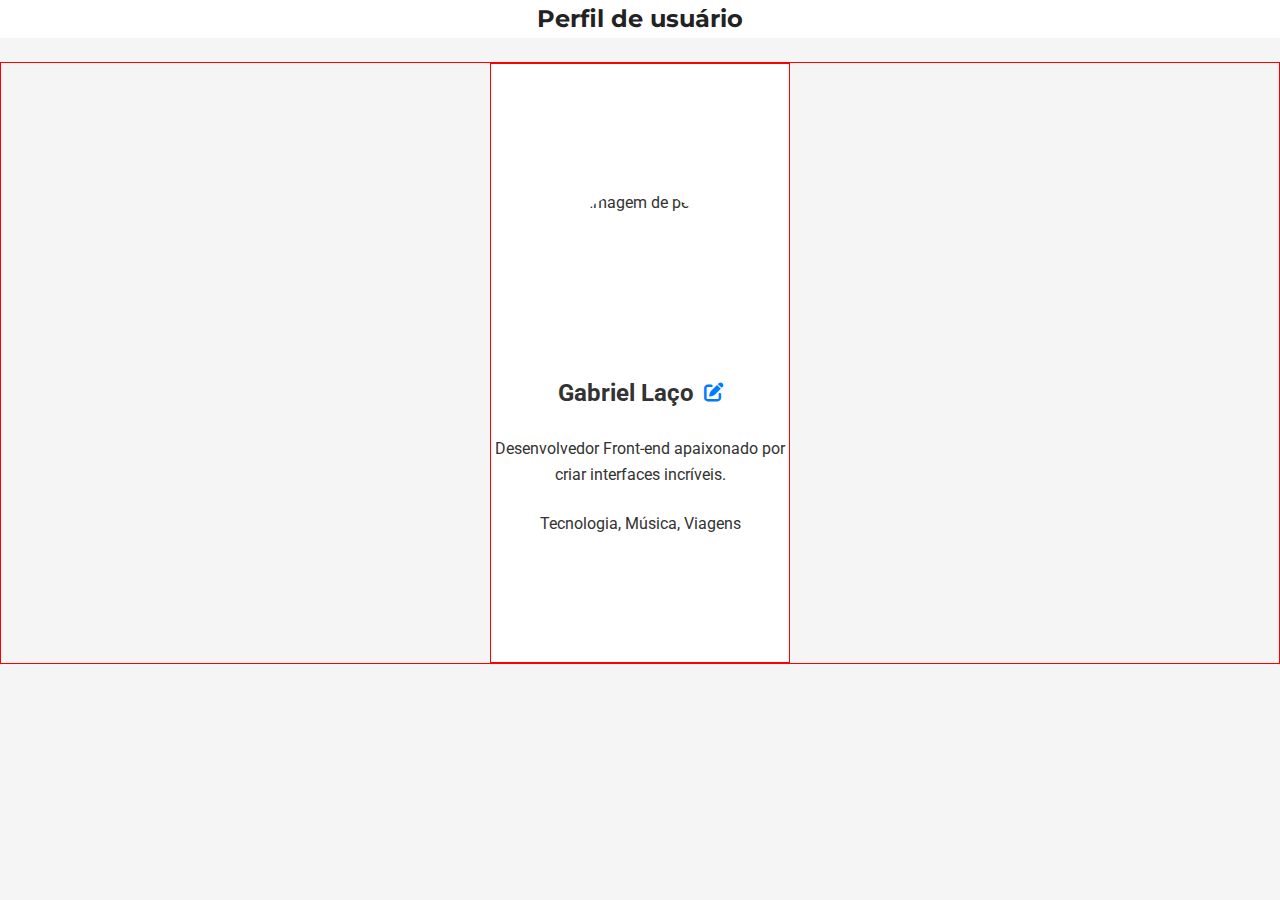
==== aula_03/index.html @ 2304dc4b "Começando atividade aula03" ====
<!DOCTYPE html>
<html lang="en">
  <head>
    <meta charset="UTF-8" />
    <meta name="viewport" content="width=device-width, initial-scale=1.0" />
    <link
      href="https://fonts.googleapis.com/css2?family=Roboto:wght@400;500;700&family=Montserrat:wght@400;500;700&display=swap"
      rel="stylesheet"
    />
    <link rel="stylesheet" href="https://cdnjs.cloudflare.com/ajax/libs/font-awesome/6.0.0-beta3/css/all.min.css">
  </head>
    <link rel="stylesheet" href="styles.css" />
    <title>Meu perfil</title>
  </head>
  <body>
    <header>
      <h2>Perfil de usuário</h2>
    </header>
    <main>
      <div class="container">
        <img
          src="https://i.pinimg.com/236x/21/9e/ae/219eaea67aafa864db091919ce3f5d82.jpg"
          alt="Imagem de perfil"
        />
          <div class="userName-container">
            <span class="userName">Gabriel Laço</span>
            <button class="edit-btn">
              <i class="fas fa-edit"></i>
            </button>
          </div>
          <div class="userDescription">
            <P>
              Desenvolvedor Front-end apaixonado por criar interfaces incríveis.
            </P>
          </div>
          <div class="userInterests">
            <p>
              Tecnologia, Música, Viagens
            </p>
          </div>
      </div>
    </main>
    <script src="script.js"></script>
  </body>
</html>
---- aula_03/styles.css ----
* {
  padding: 0;
  margin: 0;
  box-sizing: border-box;
}

:root {
  --wt-background: #f5f5f5;
  --wt-text: #333333;
  --wt-border: #dddddd;
  --wt-links: #007bff;
  --wt-buttonDarkMode: #444444;
  --wt-header: #ffffff;
  --wt-container: #ffffff;
  --wt-footer: #222222;
  --bt-background: #181818;
  --bt-text: #e0e0e0;
  --bt-border: #444444;
  --bt-links: #66b2ff;
  --bt-buttonDarkMode: #cccccc;
  --bt-header: #282828;
  --bt-container: #2c2c2c;
  --bt-footer: #121212;
}

body {
  font-family: "Roboto", sans-serif;
  color: var(--wt-text);
  line-height: 1.6;
  background-color: var(--wt-background);
  display: flex;
  flex-direction: column;
  justify-content: center;
  gap: 1.5rem;
}

main {
  display: flex;
  justify-content: center;
  border: solid red 1px;
}

h1,
h2,
h3,
h4 {
  font-family: "Montserrat", sans-serif;
  color: #222222;
  font-weight: bold;
}

button {
  font-family: "Roboto", sans-serif;
}

header {
  background-color: var(--wt-header);
  text-align: center;
}

.container {
  display: flex;
  flex-direction: column;
  align-items: center;
  justify-content: center;
  text-align: center;
  height: 600px;
  width: 300px;
  gap: 1.5rem;
  background-color: var(--wt-container);
  border: red solid 1px;
}

img {
  border-radius: 100%;
  height: 10rem;
  width: 10rem;
}

p,
span {
  color: var(--wt-text);
  gap: 1.5rem;
}

.userName-container {
  display: flex;
  align-items: center;
  justify-content: flex-start;
  gap: 10px;
}

.userName {
  font-size: 1.5rem;
  font-weight: bold;
  color: #333333;
}

.edit-btn {
  background: none;
  border: none;
  cursor: pointer;
  color: #007bff;
  font-size: 1.2rem;
}

.edit-btn i {
  transition: color 0.3s;
}

.edit-btn:hover i {
  color: #0056b3;
}
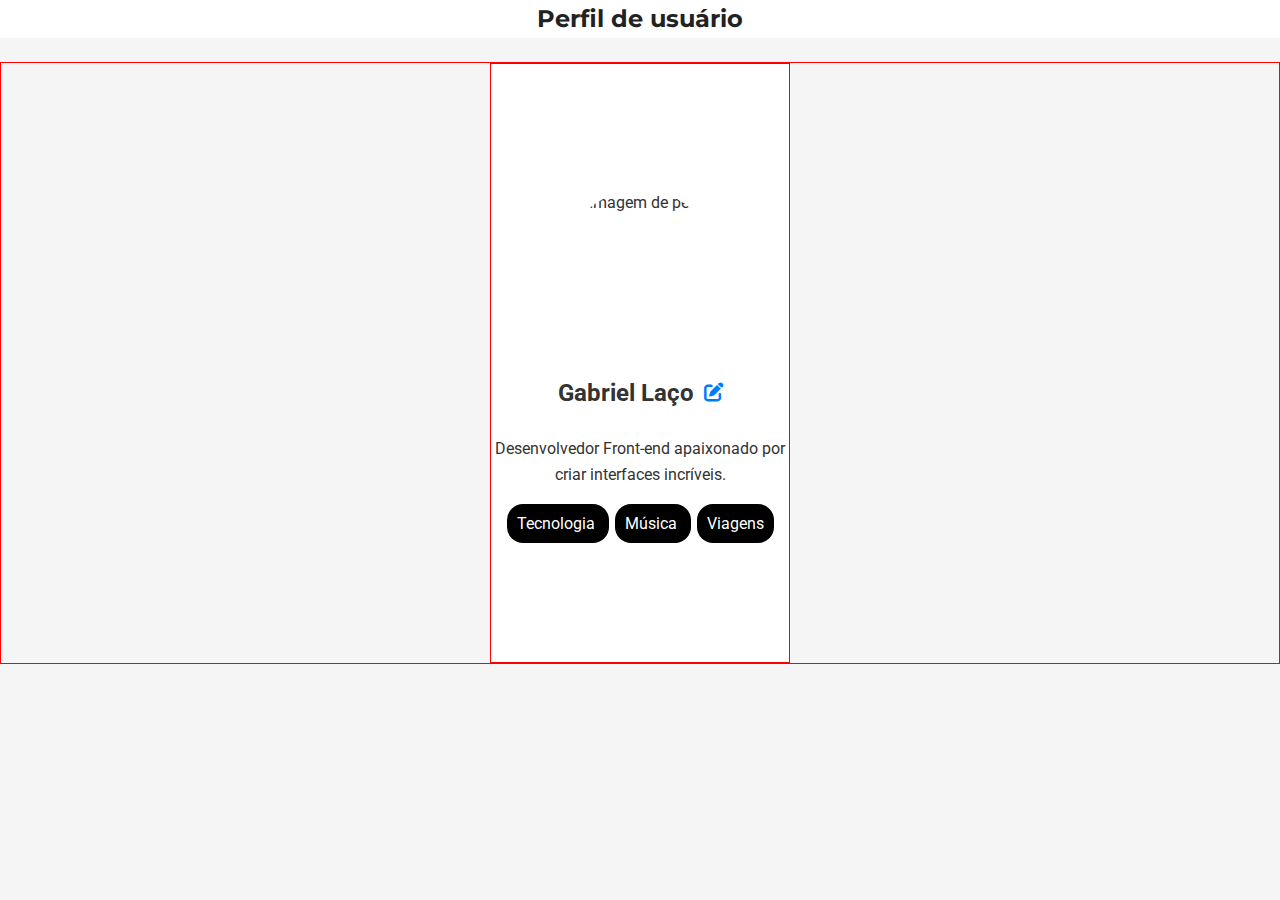
==== commit cd102cf4: "Começando correção atividade aula03" ====
--- a/aula_03/index.html
+++ b/aula_03/index.html
@@ -28,15 +28,21 @@
               <i class="fas fa-edit"></i>
             </button>
           </div>
-          <div class="userDescription">
+          <div class="descricao">
             <P>
               Desenvolvedor Front-end apaixonado por criar interfaces incríveis.
             </P>
           </div>
-          <div class="userInterests">
-            <p>
-              Tecnologia, Música, Viagens
-            </p>
+          <div class="interesses">
+            <span class="interesse01">
+              Tecnologia
+            </span>
+            <span class="interesse02">
+              Música
+            </span>
+            <span class="interesse03">
+              Viagens
+            </span>
           </div>
       </div>
     </main>
--- a/aula_03/styles.css
+++ b/aula_03/styles.css
@@ -111,3 +111,15 @@
 .edit-btn:hover i {
   color: #0056b3;
 }
+
+
+.interesse01,
+.interesse02,
+.interesse03{
+  padding: 10px;
+  background-color: black;
+  margin: 3px;
+  border-radius: 16px;
+  color: white;
+
+}
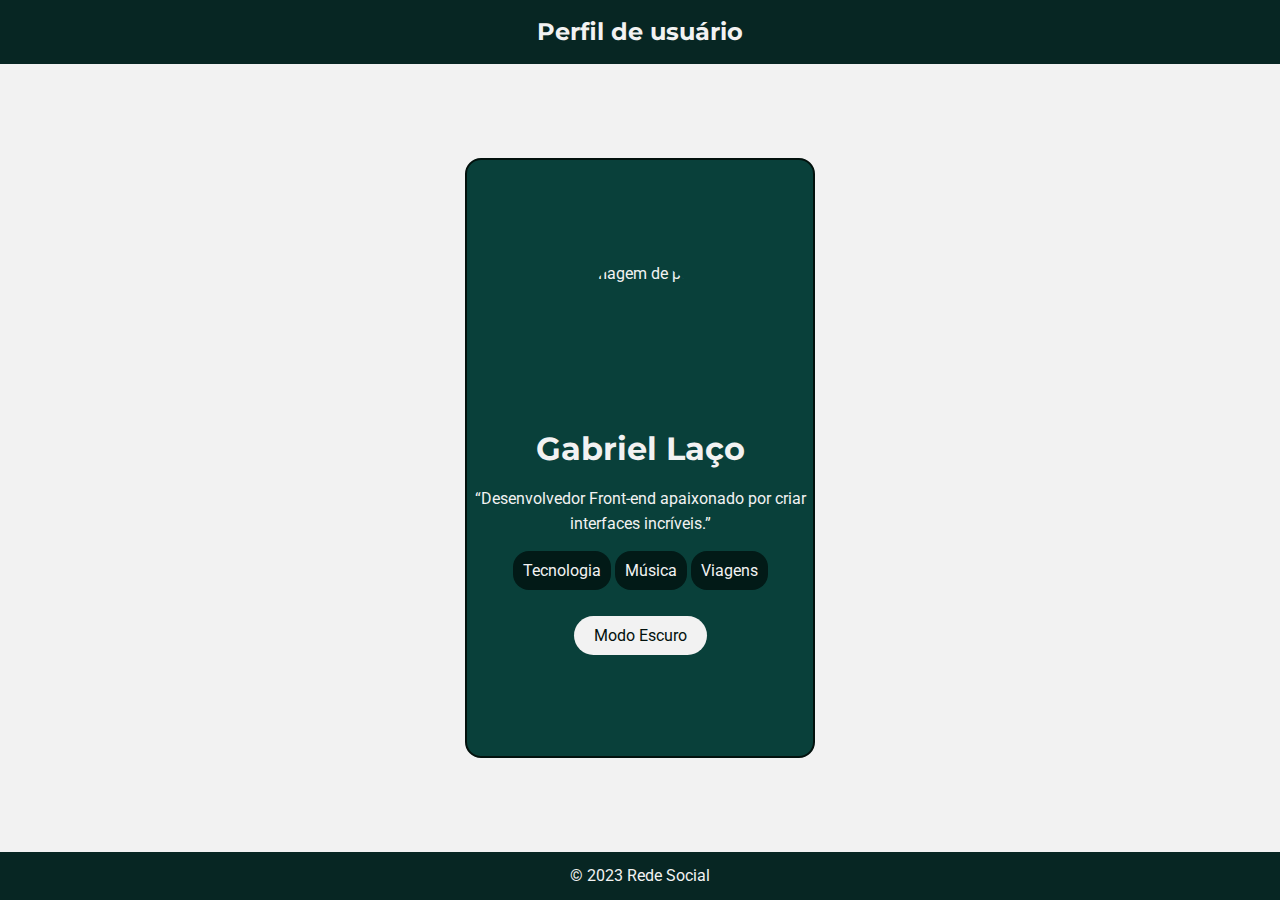
==== commit bf039e99: "Finalizando atividade aula03" ====
--- a/aula_03/index.html
+++ b/aula_03/index.html
@@ -18,34 +18,20 @@
     </header>
     <main>
       <div class="container">
-        <img
-          src="https://i.pinimg.com/236x/21/9e/ae/219eaea67aafa864db091919ce3f5d82.jpg"
-          alt="Imagem de perfil"
-        />
-          <div class="userName-container">
-            <span class="userName">Gabriel Laço</span>
-            <button class="edit-btn">
-              <i class="fas fa-edit"></i>
-            </button>
-          </div>
-          <div class="descricao">
-            <P>
-              Desenvolvedor Front-end apaixonado por criar interfaces incríveis.
-            </P>
-          </div>
-          <div class="interesses">
-            <span class="interesse01">
-              Tecnologia
-            </span>
-            <span class="interesse02">
-              Música
-            </span>
-            <span class="interesse03">
-              Viagens
-            </span>
-          </div>
+        <img class="img-perfil" src="https://i.pinimg.com/236x/21/9e/ae/219eaea67aafa864db091919ce3f5d82.jpg" alt="Imagem de perfil">
+        <h1>Gabriel Laço</h1>
+        <q>Desenvolvedor Front-end apaixonado por criar interfaces incríveis.</q>
+        <div class="interesses">
+        <span class="interesse">Tecnologia</span>
+        <span class="interesse">Música</span>
+        <span class="interesse">Viagens</span>
+        </div>
+        <button id="tema" onclick="mudarTema()">Modo Escuro</button>
       </div>
     </main>
+    <footer>
+      <p>&copy; 2023 Rede Social</p>
+    </footer>
     <script src="script.js"></script>
   </body>
 </html>
--- a/aula_03/styles.css
+++ b/aula_03/styles.css
@@ -5,29 +5,22 @@
 }
 
 :root {
-  --wt-background: #f5f5f5;
-  --wt-text: #333333;
-  --wt-border: #dddddd;
-  --wt-links: #007bff;
-  --wt-buttonDarkMode: #444444;
-  --wt-header: #ffffff;
-  --wt-container: #ffffff;
-  --wt-footer: #222222;
-  --bt-background: #181818;
-  --bt-text: #e0e0e0;
-  --bt-border: #444444;
-  --bt-links: #66b2ff;
-  --bt-buttonDarkMode: #cccccc;
-  --bt-header: #282828;
-  --bt-container: #2c2c2c;
-  --bt-footer: #121212;
+  --green-700: #072623;
+  --green-600: #09403a;
+  --green-800: #021a17;
+  --green-500: #0b5a52;
+  --green-400: #0d756a;
+  --gray-200: #8c8c8c;
+  --black: #02110d;
+  --white: #f2f2f2;
 }
 
 body {
   font-family: "Roboto", sans-serif;
+  height: 100vh;
   color: var(--wt-text);
   line-height: 1.6;
-  background-color: var(--wt-background);
+  background-color: var(--white);
   display: flex;
   flex-direction: column;
   justify-content: center;
@@ -37,7 +30,8 @@
 main {
   display: flex;
   justify-content: center;
-  border: solid red 1px;
+  align-items: center;
+  flex: 1;
 }
 
 h1,
@@ -45,7 +39,6 @@
 h3,
 h4 {
   font-family: "Montserrat", sans-serif;
-  color: #222222;
   font-weight: bold;
 }
 
@@ -54,72 +47,113 @@
 }
 
 header {
-  background-color: var(--wt-header);
+  display: flex;
+  justify-content: center;
+  align-items: center;
+  background-color: var(--green-700);
+  color: var(--white);
+  height: 4rem;
   text-align: center;
+}
+
+footer {
+  display: flex;
+  align-items: center;
+  justify-content: center;
+  background-color: var(--green-700);
+  height: 3rem;
+  color: var(--white);
+}
+
+.img-perfil {
+  height: 150px;
+  height: 150px;
+  border-radius: 100%;
 }
 
 .container {
   display: flex;
-  flex-direction: column;
   align-items: center;
   justify-content: center;
   text-align: center;
+  flex-direction: column;
+  background-color: var(--green-600);
+  border-radius: 16px;
   height: 600px;
-  width: 300px;
-  gap: 1.5rem;
-  background-color: var(--wt-container);
-  border: red solid 1px;
+  width: 350px;
+  gap: 0.725rem;
+  border: var(--black) 2px solid;
+  color: var(--white);
 }
 
-img {
-  border-radius: 100%;
-  height: 10rem;
-  width: 10rem;
+.contaienr h1 {
+  font-size: bold;
 }
 
-p,
-span {
-  color: var(--wt-text);
-  gap: 1.5rem;
+.interesses {
+  margin-top: 10px;
 }
 
-.userName-container {
-  display: flex;
-  align-items: center;
-  justify-content: flex-start;
-  gap: 10px;
+.interesse {
+  padding: 10px;
+  background-color: var(--green-800);
+  color: var(--white);
+  border-radius: 16px;
 }
 
-.userName {
-  font-size: 1.5rem;
-  font-weight: bold;
-  color: #333333;
+body.modo-claro {
+  background: white;
+  color: black;
 }
 
-.edit-btn {
-  background: none;
-  border: none;
-  cursor: pointer;
-  color: #007bff;
-  font-size: 1.2rem;
+body.modo-escuro {
+  background: black;
+  color: white;
 }
 
-.edit-btn i {
-  transition: color 0.3s;
+button {
+  margin-top: 20px;
+  padding: 10px 20px;
+  font-size: 16px;
+  cursor: pointer;
+  border: none;
+  border-radius: 32px;
+  background: var(--white);
+  color: var(--black);
+  transition: background 0.3s ease, color 1s ease;
 }
 
-.edit-btn:hover i {
-  color: #0056b3;
+body.modo-escuro button {
+  background: white;
+  color: black;
 }
 
+button:hover {
+  background: var(--green-600);
+  color: var(--white);
+  border: var(--white) 2px solid;
+}
 
-.interesse01,
-.interesse02,
-.interesse03{
-  padding: 10px;
-  background-color: black;
-  margin: 3px;
-  border-radius: 16px;
-  color: white;
+body.modo-escuro button {
+  background: var(--white);
+  color: var(--black);
+  border: 2px solid var(--white);
+}
 
+body.modo-escuro button:hover {
+  background: var(--green-400);
+  color: var(--white);
+  border-color: var(--white);
 }
+
+body.modo-escuro .container {
+  background-color: var(--green-400);
+}
+
+body.modo-escuro header {
+  background-color: var(--green-400);
+}
+
+body.modo-escuro footer {
+  background-color: var(--green-400);
+}
